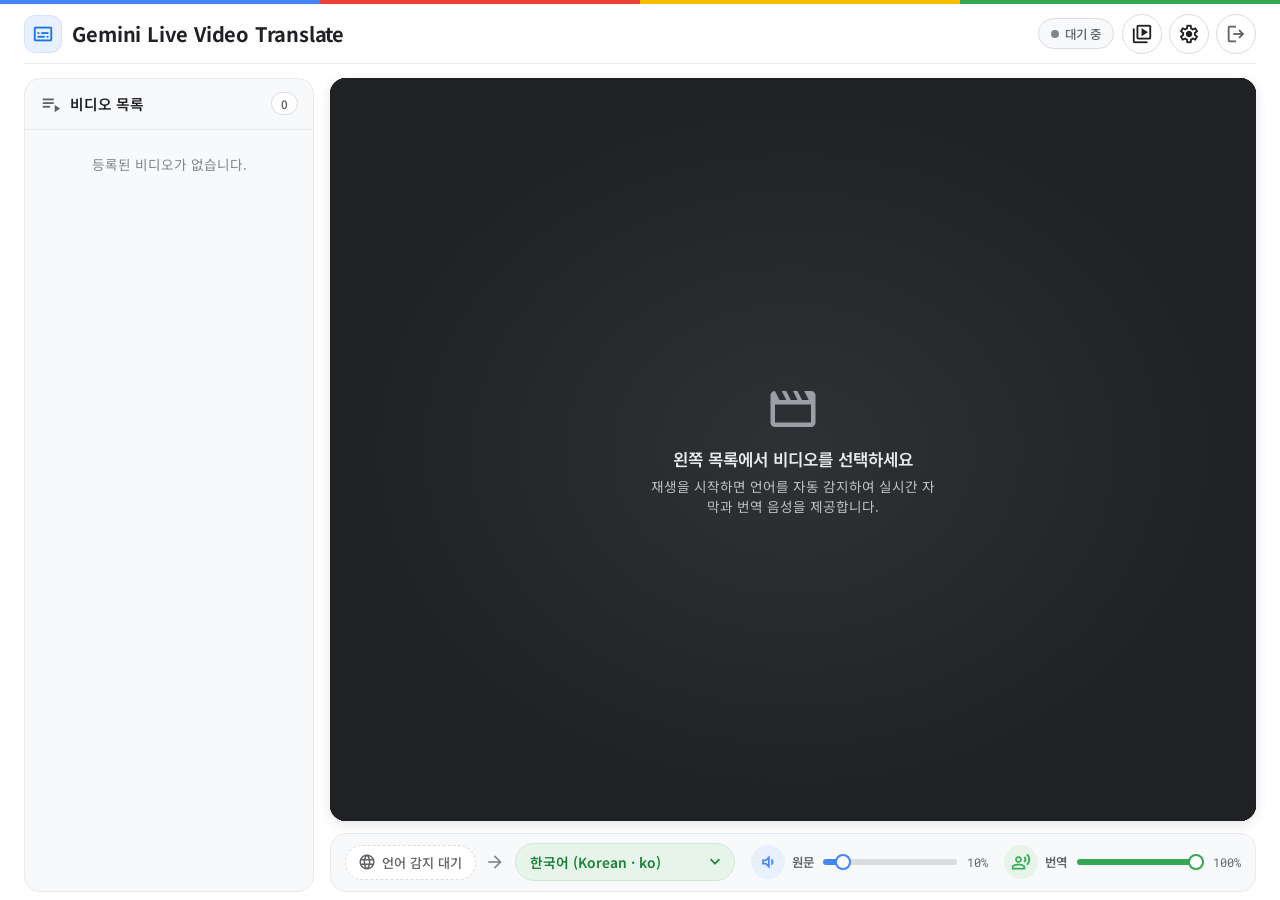
==== static/index.html @ e7ad3f2e "Transform into video live-translate app (GCS-backed media, subtitles overlay, dubbed audio) - Replac" ====
<!doctype html>
<html lang="ko">
<head>
  <meta charset="utf-8" />
  <meta name="viewport" content="width=device-width, initial-scale=1, viewport-fit=cover" />
  <meta name="theme-color" content="#ffffff" />
  <title>Gemini Live Video Translate</title>
  <link rel="preconnect" href="https://fonts.googleapis.com" />
  <link rel="preconnect" href="https://fonts.gstatic.com" crossorigin />
  <link href="https://fonts.googleapis.com/css2?family=Google+Sans:wght@400;500;700&family=Noto+Sans+KR:wght@400;500;600;700&family=Roboto+Mono:wght@400;500&display=swap" rel="stylesheet" />
  <link href="https://fonts.googleapis.com/css2?family=Material+Symbols+Outlined:opsz,wght,FILL,GRAD@20..48,400,0..1,0" rel="stylesheet" />
  <link rel="stylesheet" href="/static/styles.css?v=20261014a" />
</head>
<body>
  <!-- Google 4-Color Signature Top Bar -->
  <div class="google-color-bar" aria-hidden="true">
    <span class="g-blue"></span>
    <span class="g-red"></span>
    <span class="g-yellow"></span>
    <span class="g-green"></span>
  </div>

  <div class="app-shell">
    <!-- Header -->
    <header class="app-header">
      <div class="brand-group">
        <div class="brand-logo" aria-hidden="true">
          <span class="material-symbols-outlined">subtitles</span>
        </div>
        <h1 class="brand-heading">Gemini Live Video Translate</h1>
      </div>

      <div class="header-actions">
        <div class="session-status-pill" id="sessionStatusPill" data-state="idle">
          <span class="status-dot"></span>
          <span id="sessionStatusText">대기 중</span>
        </div>

        <button type="button" class="btn btn-icon-only" id="btnToggleSidebar" title="비디오 목록 열기/닫기" aria-label="비디오 목록 열기/닫기" aria-expanded="true">
          <span class="material-symbols-outlined">video_library</span>
        </button>

        <button type="button" class="btn btn-icon-only" id="btnOpenSettings" title="설정" aria-label="설정">
          <span class="material-symbols-outlined">settings</span>
        </button>

        <button type="button" class="btn btn-icon-only btn-logout" id="btnLogout" title="로그아웃" aria-label="로그아웃">
          <span class="material-symbols-outlined">logout</span>
        </button>
      </div>
    </header>

    <!-- Main: Sidebar (video list) + Stage (player + controls) -->
    <div class="workspace" id="workspace">
      <aside class="video-sidebar" id="videoSidebar" aria-label="비디오 목록">
        <div class="sidebar-header">
          <span class="material-symbols-outlined">playlist_play</span>
          <h2>비디오 목록</h2>
          <span class="count-badge" id="videoCountBadge">0</span>
        </div>
        <ul class="video-list" id="videoList" role="listbox" aria-label="비디오 선택"></ul>
      </aside>

      <main class="stage">
        <!-- Player -->
        <section class="player-wrap" id="playerWrap" aria-label="비디오 플레이어">
          <video id="videoPlayer" class="video-player" controls playsinline preload="metadata"></video>

          <!-- Subtitle overlay (inside the wrapper so it is visible in fullscreen too) -->
          <div class="subtitle-overlay" id="subtitleOverlay" data-size="md" aria-live="polite">
            <div class="subtitle-source" id="subtitleSource" hidden></div>
            <div class="subtitle-target" id="subtitleTarget"></div>
          </div>

          <!-- Empty state -->
          <div class="player-empty" id="playerEmpty">
            <span class="material-symbols-outlined">movie</span>
            <p class="empty-title">왼쪽 목록에서 비디오를 선택하세요</p>
            <p class="empty-desc">재생을 시작하면 언어를 자동 감지하여 실시간 자막과 번역 음성을 제공합니다.</p>
          </div>
        </section>

        <!-- Control bar -->
        <section class="control-bar" aria-label="번역 및 오디오 제어">
          <div class="control-group lang-group">
            <div class="detected-lang" id="detectedLang" title="감지된 원문 언어">
              <span class="material-symbols-outlined">language</span>
              <span id="detectedLangText">언어 감지 대기</span>
            </div>
            <span class="material-symbols-outlined arrow-icon" aria-hidden="true">arrow_forward</span>
            <div class="select-wrap">
              <select id="targetLangSelect" class="lang-select" aria-label="Target Language"></select>
              <span class="material-symbols-outlined select-chevron" aria-hidden="true">expand_more</span>
            </div>
          </div>

          <div class="control-group volume-group">
            <label class="volume-control" for="sourceVolume">
              <button type="button" class="mute-btn" id="btnMuteSource" title="원문 음소거" aria-label="원문 음소거">
                <span class="material-symbols-outlined" id="sourceVolIcon">volume_down</span>
              </button>
              <span class="volume-label">원문</span>
              <input type="range" id="sourceVolume" min="0" max="100" step="1" value="10" aria-label="원문 볼륨" />
              <span class="volume-value" id="sourceVolumeValue">10%</span>
            </label>

            <label class="volume-control target" for="targetVolume">
              <button type="button" class="mute-btn" id="btnMuteTarget" title="번역 음성 음소거" aria-label="번역 음성 음소거">
                <span class="material-symbols-outlined" id="targetVolIcon">record_voice_over</span>
              </button>
              <span class="volume-label">번역</span>
              <input type="range" id="targetVolume" min="0" max="100" step="1" value="100" aria-label="번역 음성 볼륨" />
              <span class="volume-value" id="targetVolumeValue">100%</span>
            </label>
          </div>
        </section>
      </main>
    </div>
  </div>

  <!-- Settings Modal -->
  <div class="modal-backdrop" id="settingsModal" hidden>
    <div class="modal" role="dialog" aria-modal="true" aria-labelledby="settingsTitle">
      <div class="modal-header">
        <h2 id="settingsTitle"><span class="material-symbols-outlined">tune</span> 설정</h2>
        <button type="button" class="btn btn-icon-only" id="btnCloseSettings" aria-label="닫기">
          <span class="material-symbols-outlined">close</span>
        </button>
      </div>

      <div class="modal-body">
        <div class="setting-row">
          <div class="setting-text">
            <span class="setting-title">번역 음성</span>
            <span class="setting-desc" id="voiceDesc">원 화자의 목소리를 따라 번역 음성을 생성합니다.</span>
          </div>
          <div class="select-wrap compact">
            <select id="voiceSelect" aria-label="번역 음성 선택"></select>
            <span class="material-symbols-outlined select-chevron" aria-hidden="true">expand_more</span>
          </div>
        </div>
        <p class="setting-note" id="voiceNote">
          <span class="material-symbols-outlined">info</span>
          이 모델은 기본적으로 원 화자의 음성을 복제합니다. 프리셋을 선택하면 음높이·음색이 일부 달라지지만, 완전히 다른 목소리로 바뀌지는 않을 수 있습니다.
        </p>

        <div class="setting-row">
          <div class="setting-text">
            <span class="setting-title">자동 더킹</span>
            <span class="setting-desc">번역 음성이 재생되는 동안 원문 볼륨을 절반으로 낮춥니다.</span>
          </div>
          <label class="switch">
            <input type="checkbox" id="autoDuckToggle" />
            <span class="slider"></span>
          </label>
        </div>

        <div class="setting-row">
          <div class="setting-text">
            <span class="setting-title">원문 동시 표시</span>
            <span class="setting-desc">번역 자막 위에 인식된 원문 텍스트를 작은 글씨로 함께 표시합니다.</span>
          </div>
          <label class="switch">
            <input type="checkbox" id="showSourceToggle" />
            <span class="slider"></span>
          </label>
        </div>

        <div class="setting-row">
          <div class="setting-text">
            <span class="setting-title">자막 크기</span>
            <span class="setting-desc">플레이어 위에 표시되는 자막의 글자 크기</span>
          </div>
          <div class="segmented" role="radiogroup" aria-label="자막 크기">
            <button type="button" class="seg-btn" data-size="sm">소</button>
            <button type="button" class="seg-btn is-active" data-size="md">중</button>
            <button type="button" class="seg-btn" data-size="lg">대</button>
          </div>
        </div>

        <div class="setting-row">
          <div class="setting-text">
            <span class="setting-title">타겟 언어 음성 그대로 전달</span>
            <span class="setting-desc">원문이 이미 타겟 언어인 구간은 번역 대신 원문 그대로 음성/자막을 생성합니다 (echo_target_language).</span>
          </div>
          <label class="switch">
            <input type="checkbox" id="echoToggle" checked />
            <span class="slider"></span>
          </label>
        </div>
      </div>

      <div class="modal-footer">
        <span class="model-tag" id="modelTag">gemini-3.5-live-translate-preview</span>
        <button type="button" class="btn btn-tonal" id="btnDoneSettings">완료</button>
      </div>
    </div>
  </div>

  <!-- Floating Toast Snackbar -->
  <div id="toastMessage" class="toast-snackbar" role="status" aria-live="polite" hidden></div>

  <script src="/static/app.js?v=20261014a" defer></script>
</body>
</html>
---- static/styles.css ----
:root {
  /* Official Google 4-Color Palette on Pure White Background */
  --bg-white: #ffffff;
  --bg-subtle: #f8f9fa;
  --surface-card: #ffffff;

  --g-blue: #4285f4;
  --g-blue-dark: #1a73e8;
  --g-blue-soft: #e8f0fe;
  --g-blue-border: #d2e3fc;

  --g-red: #ea4335;
  --g-red-dark: #d93025;
  --g-red-soft: #fce8e6;
  --g-red-border: #fad2cf;

  --g-yellow: #fbbc05;
  --g-yellow-dark: #b06000;
  --g-yellow-soft: #fef7e0;
  --g-yellow-border: #feefc3;

  --g-green: #34a853;
  --g-green-dark: #188038;
  --g-green-soft: #e6f4ea;
  --g-green-border: #ceead6;

  --text-primary: #202124;
  --text-secondary: #5f6368;
  --text-muted: #80868b;
  --border-light: #dadce0;
  --border-subtle: #e8eaed;

  --radius-sm: 8px;
  --radius-md: 12px;
  --radius-lg: 16px;
  --radius-pill: 9999px;

  --shadow-xs: 0 1px 2px rgba(60, 64, 67, 0.08);
  --shadow-sm: 0 1px 3px rgba(60, 64, 67, 0.12), 0 1px 2px rgba(60, 64, 67, 0.08);
  --shadow-md: 0 4px 12px rgba(60, 64, 67, 0.14);
  --shadow-lg: 0 12px 32px rgba(60, 64, 67, 0.22);

  --font-sans: 'Google Sans', 'Noto Sans KR', -apple-system, BlinkMacSystemFont, sans-serif;
  --font-mono: 'Roboto Mono', monospace;

  --sidebar-width: 290px;
}

*,
*::before,
*::after {
  box-sizing: border-box;
}

html,
body {
  margin: 0;
  padding: 0;
  inline-size: 100%;
  block-size: 100dvh;
  background-color: var(--bg-white);
  color: var(--text-primary);
  font-family: var(--font-sans);
  -webkit-font-smoothing: antialiased;
  -webkit-text-size-adjust: 100%;
  overscroll-behavior: none;
  overflow: clip;
}

button,
select,
input {
  font-family: inherit;
  touch-action: manipulation;
  -webkit-tap-highlight-color: transparent;
}

button {
  user-select: none;
  -webkit-user-select: none;
  cursor: pointer;
}

[hidden] {
  display: none !important;
}

.material-symbols-outlined {
  font-variation-settings: 'FILL' 0, 'wght' 400, 'GRAD' 0, 'opsz' 24;
  font-size: 22px;
  line-height: 1;
}

/* Google 4-Color Top Accent Strip */
.google-color-bar {
  display: grid;
  grid-template-columns: repeat(4, 1fr);
  block-size: 4px;
  inline-size: 100%;
}
.google-color-bar .g-blue { background: var(--g-blue); }
.google-color-bar .g-red { background: var(--g-red); }
.google-color-bar .g-yellow { background: var(--g-yellow); }
.google-color-bar .g-green { background: var(--g-green); }

/* ------------------------------------------------------------------------ */
/* Shell                                                                     */
/* ------------------------------------------------------------------------ */

.app-shell {
  display: grid;
  grid-template-rows: auto minmax(0, 1fr);
  inline-size: 100%;
  block-size: calc(100dvh - 4px);
  max-inline-size: 1600px;
  margin-inline: auto;
  padding-block-start: env(safe-area-inset-top, 0px);
  padding-block-end: max(0.5rem, env(safe-area-inset-bottom, 0px));
  padding-inline-start: max(clamp(0.75rem, 2vw, 1.5rem), env(safe-area-inset-left, 0px));
  padding-inline-end: max(clamp(0.75rem, 2vw, 1.5rem), env(safe-area-inset-right, 0px));
  background-color: var(--bg-white);
}

/* Header */
.app-header {
  display: flex;
  align-items: center;
  justify-content: space-between;
  gap: 0.75rem;
  padding-block: 0.6rem;
  border-block-end: 1px solid var(--border-subtle);
}

.brand-group {
  display: flex;
  align-items: center;
  gap: 0.65rem;
  min-inline-size: 0;
}

.brand-logo {
  display: grid;
  place-items: center;
  inline-size: 38px;
  block-size: 38px;
  border-radius: 11px;
  background: var(--g-blue-soft);
  color: var(--g-blue-dark);
  border: 1px solid var(--g-blue-border);
  flex-shrink: 0;
}

.brand-heading {
  margin: 0;
  font-size: clamp(1rem, 2vw, 1.25rem);
  font-weight: 700;
  letter-spacing: -0.01em;
  white-space: nowrap;
  overflow: hidden;
  text-overflow: ellipsis;
}

.header-actions {
  display: flex;
  align-items: center;
  gap: 0.45rem;
  flex-shrink: 0;
}

/* Session Status Pill */
.session-status-pill {
  display: inline-flex;
  align-items: center;
  gap: 0.4rem;
  padding: 0.35rem 0.75rem;
  border-radius: var(--radius-pill);
  font-size: 0.78rem;
  font-weight: 500;
  background: var(--bg-subtle);
  color: var(--text-secondary);
  border: 1px solid var(--border-light);
  white-space: nowrap;
}
.status-dot {
  inline-size: 8px;
  block-size: 8px;
  border-radius: 50%;
  background: var(--text-muted);
  flex-shrink: 0;
}
.session-status-pill[data-state="connected"] {
  background: var(--g-green-soft);
  color: var(--g-green-dark);
  border-color: var(--g-green-border);
}
.session-status-pill[data-state="connected"] .status-dot {
  background: var(--g-green);
  box-shadow: 0 0 0 3px rgba(52, 168, 83, 0.2);
  animation: pulse-dot 1.6s ease-in-out infinite;
}
.session-status-pill[data-state="connecting"] {
  background: var(--g-yellow-soft);
  color: var(--g-yellow-dark);
  border-color: var(--g-yellow-border);
}
.session-status-pill[data-state="connecting"] .status-dot {
  background: var(--g-yellow);
  animation: pulse-dot 1s ease-in-out infinite;
}
.session-status-pill[data-state="error"] {
  background: var(--g-red-soft);
  color: var(--g-red-dark);
  border-color: var(--g-red-border);
}
.session-status-pill[data-state="error"] .status-dot { background: var(--g-red); }
.session-status-pill[data-state="done"] {
  background: var(--g-blue-soft);
  color: var(--g-blue-dark);
  border-color: var(--g-blue-border);
}
.session-status-pill[data-state="done"] .status-dot { background: var(--g-blue); }

@keyframes pulse-dot {
  0%, 100% { opacity: 1; transform: scale(1); }
  50% { opacity: 0.55; transform: scale(0.85); }
}

/* Buttons */
.btn {
  display: inline-flex;
  align-items: center;
  justify-content: center;
  gap: 0.4rem;
  padding: 0.5rem 0.9rem;
  border-radius: var(--radius-pill);
  border: 1px solid var(--border-light);
  background: var(--bg-white);
  color: var(--text-primary);
  font-size: 0.85rem;
  font-weight: 500;
  transition: background 0.15s ease, box-shadow 0.15s ease, border-color 0.15s ease;
}
.btn:hover { background: var(--bg-subtle); }
.btn:focus-visible { outline: 2px solid var(--g-blue); outline-offset: 2px; }
.btn-icon-only {
  inline-size: 40px;
  block-size: 40px;
  padding: 0;
  border-radius: 50%;
}
.btn-tonal {
  background: var(--g-blue-soft);
  color: var(--g-blue-dark);
  border-color: var(--g-blue-border);
}
.btn-tonal:hover { background: #d9e7fd; }
.btn-logout { color: var(--text-secondary); }
.btn-logout:hover { color: var(--g-red-dark); background: var(--g-red-soft); border-color: var(--g-red-border); }

/* ------------------------------------------------------------------------ */
/* Workspace: Sidebar + Stage                                                */
/* ------------------------------------------------------------------------ */

.workspace {
  display: grid;
  grid-template-columns: var(--sidebar-width) minmax(0, 1fr);
  gap: 1rem;
  min-block-size: 0;
  padding-block-start: 0.85rem;
  transition: grid-template-columns 0.2s ease;
}
.workspace.sidebar-collapsed {
  grid-template-columns: 0 minmax(0, 1fr);
  gap: 0;
}
.workspace.sidebar-collapsed .video-sidebar {
  opacity: 0;
  pointer-events: none;
}

/* Sidebar */
.video-sidebar {
  display: flex;
  flex-direction: column;
  min-block-size: 0;
  min-inline-size: 0;
  overflow: hidden;
  border: 1px solid var(--border-subtle);
  border-radius: var(--radius-lg);
  background: var(--bg-subtle);
  transition: opacity 0.15s ease;
}
.sidebar-header {
  display: flex;
  align-items: center;
  gap: 0.5rem;
  padding: 0.85rem 0.95rem;
  border-block-end: 1px solid var(--border-subtle);
  color: var(--text-secondary);
}
.sidebar-header h2 {
  margin: 0;
  font-size: 0.92rem;
  font-weight: 600;
  color: var(--text-primary);
  flex: 1;
}
.count-badge {
  font-size: 0.72rem;
  font-weight: 600;
  padding: 0.15rem 0.55rem;
  border-radius: var(--radius-pill);
  background: var(--bg-white);
  border: 1px solid var(--border-light);
  color: var(--text-secondary);
}
.video-list {
  list-style: none;
  margin: 0;
  padding: 0.5rem;
  overflow-y: auto;
  flex: 1;
  display: flex;
  flex-direction: column;
  gap: 0.35rem;
}
.video-item {
  display: flex;
  align-items: center;
  gap: 0.7rem;
  padding: 0.55rem;
  border-radius: var(--radius-md);
  border: 1px solid transparent;
  background: var(--bg-white);
  box-shadow: var(--shadow-xs);
  cursor: pointer;
  transition: border-color 0.15s ease, background 0.15s ease, box-shadow 0.15s ease;
}
.video-item:hover { border-color: var(--border-light); box-shadow: var(--shadow-sm); }
.video-item:focus-visible { outline: 2px solid var(--g-blue); outline-offset: 1px; }
.video-item.is-selected {
  border-color: var(--g-blue-border);
  background: var(--g-blue-soft);
}
.video-thumb {
  position: relative;
  display: grid;
  place-items: center;
  inline-size: 56px;
  block-size: 40px;
  border-radius: 8px;
  background: linear-gradient(135deg, #3c4043, #202124);
  color: #fff;
  flex-shrink: 0;
}
.thumb-index {
  position: absolute;
  inset-block-start: 3px;
  inset-inline-start: 5px;
  font-family: var(--font-mono);
  font-size: 0.62rem;
  opacity: 0.8;
}
.thumb-icon { font-size: 22px; }
.video-item.is-selected .video-thumb { background: linear-gradient(135deg, var(--g-blue-dark), var(--g-blue)); }
.video-meta {
  display: flex;
  flex-direction: column;
  min-inline-size: 0;
  gap: 0.1rem;
}
.video-title {
  font-size: 0.9rem;
  font-weight: 600;
  white-space: nowrap;
  overflow: hidden;
  text-overflow: ellipsis;
}
.video-sub {
  font-size: 0.74rem;
  color: var(--text-secondary);
  white-space: nowrap;
  overflow: hidden;
  text-overflow: ellipsis;
}
.video-item-empty {
  padding: 1rem;
  text-align: center;
  font-size: 0.85rem;
  color: var(--text-muted);
}
.sidebar-hint {
  margin: 0;
  padding: 0.65rem 0.95rem;
  font-size: 0.7rem;
  color: var(--text-muted);
  border-block-start: 1px solid var(--border-subtle);
}
.sidebar-hint code {
  font-family: var(--font-mono);
  font-size: 0.68rem;
  background: var(--bg-white);
  padding: 0 0.3rem;
  border-radius: 4px;
  border: 1px solid var(--border-subtle);
}

/* Stage */
.stage {
  display: grid;
  grid-template-rows: minmax(0, 1fr) auto;
  gap: 0.75rem;
  min-block-size: 0;
  min-inline-size: 0;
}

/* Player */
.player-wrap {
  position: relative;
  display: grid;
  place-items: center;
  min-block-size: 0;
  background: #000;
  border-radius: var(--radius-lg);
  overflow: hidden;
  box-shadow: var(--shadow-md);
}
.video-player {
  inline-size: 100%;
  block-size: 100%;
  max-block-size: 100%;
  object-fit: contain;
  background: #000;
  display: block;
}
.player-wrap:fullscreen .video-player,
.player-wrap:-webkit-full-screen .video-player {
  border-radius: 0;
}

.player-empty {
  position: absolute;
  inset: 0;
  display: grid;
  place-content: center;
  justify-items: center;
  gap: 0.35rem;
  text-align: center;
  color: #e8eaed;
  background: radial-gradient(ellipse at center, #303134 0%, #202124 70%);
  padding: 1rem;
}
.player-empty .material-symbols-outlined { font-size: 54px; color: #9aa0a6; margin-block-end: 0.3rem; }
.player-empty .empty-title { margin: 0; font-size: 1.05rem; font-weight: 600; }
.player-empty .empty-desc { margin: 0; font-size: 0.85rem; color: #bdc1c6; max-inline-size: 36ch; }

/* Subtitle overlay */
.subtitle-overlay {
  position: absolute;
  inset-inline: 0;
  inset-block-end: clamp(3.2rem, 9%, 5.5rem);
  display: flex;
  flex-direction: column;
  align-items: center;
  gap: 0.3rem;
  padding-inline: 5%;
  pointer-events: none;
  opacity: 0;
  transition: opacity 0.2s ease;
  z-index: 2;
}
.subtitle-overlay.is-visible { opacity: 1; }

.subtitle-source,
.subtitle-target {
  max-inline-size: 90%;
  text-align: center;
  color: #fff;
  background: rgba(0, 0, 0, 0.62);
  border-radius: 8px;
  text-shadow: 0 1px 2px rgba(0, 0, 0, 0.8);
  word-break: keep-all;
  overflow-wrap: anywhere;
  line-height: 1.38;
  padding: 0.28em 0.65em;
  backdrop-filter: blur(2px);
}
.subtitle-source {
  font-size: 0.78em;
  color: #dadce0;
  background: rgba(0, 0, 0, 0.5);
  max-inline-size: 85%;
  white-space: nowrap;
  overflow: hidden;
  text-overflow: ellipsis;
}
.subtitle-target {
  font-weight: 600;
  letter-spacing: 0.005em;
  overflow: hidden;
}
.subtitle-target .sub-line {
  display: block;
}
.subtitle-target .sub-line.is-active {
  color: #fff;
}
.subtitle-target .sub-line:not(.is-active) {
  color: #e8eaed;
}
.subtitle-target:empty { display: none; }

.subtitle-overlay[data-size="sm"] { font-size: clamp(0.85rem, 1.6vw, 1.15rem); }
.subtitle-overlay[data-size="md"] { font-size: clamp(1rem, 2.1vw, 1.5rem); }
.subtitle-overlay[data-size="lg"] { font-size: clamp(1.2rem, 2.8vw, 1.95rem); }
.player-wrap:fullscreen .subtitle-overlay[data-size="sm"],
.player-wrap:-webkit-full-screen .subtitle-overlay[data-size="sm"] { font-size: clamp(1.1rem, 1.9vw, 1.6rem); }
.player-wrap:fullscreen .subtitle-overlay[data-size="md"],
.player-wrap:-webkit-full-screen .subtitle-overlay[data-size="md"] { font-size: clamp(1.4rem, 2.5vw, 2.2rem); }
.player-wrap:fullscreen .subtitle-overlay[data-size="lg"],
.player-wrap:-webkit-full-screen .subtitle-overlay[data-size="lg"] { font-size: clamp(1.7rem, 3.2vw, 2.8rem); }

/* ------------------------------------------------------------------------ */
/* Control bar                                                               */
/* ------------------------------------------------------------------------ */

.control-bar {
  display: flex;
  flex-wrap: wrap;
  align-items: center;
  justify-content: space-between;
  gap: 0.75rem 1rem;
  padding: 0.6rem 0.85rem;
  border: 1px solid var(--border-subtle);
  border-radius: var(--radius-lg);
  background: var(--bg-subtle);
}
.control-group {
  display: flex;
  align-items: center;
  gap: 0.6rem;
  min-inline-size: 0;
}
.lang-group { flex: 1 1 320px; }
.volume-group { flex: 1 1 420px; justify-content: flex-end; gap: 1rem; }

.detected-lang {
  display: inline-flex;
  align-items: center;
  gap: 0.35rem;
  padding: 0.45rem 0.8rem;
  border-radius: var(--radius-pill);
  font-size: 0.82rem;
  font-weight: 500;
  color: var(--text-secondary);
  background: var(--bg-white);
  border: 1px dashed var(--border-light);
  white-space: nowrap;
}
.detected-lang .material-symbols-outlined { font-size: 18px; }
.detected-lang.is-detected {
  color: var(--g-blue-dark);
  background: var(--g-blue-soft);
  border: 1px solid var(--g-blue-border);
}
.arrow-icon { color: var(--text-muted); font-size: 20px; }

.select-wrap {
  position: relative;
  display: inline-flex;
  align-items: center;
  min-inline-size: 0;
  flex: 1;
}
.select-wrap select {
  appearance: none;
  -webkit-appearance: none;
  inline-size: 100%;
  min-inline-size: 170px;
  padding: 0.5rem 2.1rem 0.5rem 0.85rem;
  border-radius: var(--radius-pill);
  border: 1px solid var(--g-green-border);
  background: var(--g-green-soft);
  color: var(--g-green-dark);
  font-size: 0.86rem;
  font-weight: 600;
  cursor: pointer;
  text-overflow: ellipsis;
}
.select-wrap select:focus-visible { outline: 2px solid var(--g-green); outline-offset: 2px; }
.select-wrap .select-chevron {
  position: absolute;
  inset-inline-end: 0.6rem;
  pointer-events: none;
  color: var(--g-green-dark);
  font-size: 20px;
}
.select-wrap.compact select {
  min-inline-size: 190px;
  border-color: var(--border-light);
  background: var(--bg-white);
  color: var(--text-primary);
  font-weight: 500;
}
.select-wrap.compact .select-chevron { color: var(--text-secondary); }

/* Volume controls */
.volume-control {
  display: inline-flex;
  align-items: center;
  gap: 0.45rem;
  min-inline-size: 0;
  flex: 1 1 190px;
  --accent: var(--g-blue);
  --accent-soft: var(--g-blue-soft);
}
.volume-control.target {
  --accent: var(--g-green);
  --accent-soft: var(--g-green-soft);
}
.mute-btn {
  display: grid;
  place-items: center;
  inline-size: 34px;
  block-size: 34px;
  border-radius: 50%;
  border: 1px solid transparent;
  background: var(--accent-soft);
  color: var(--accent);
  flex-shrink: 0;
  transition: background 0.15s ease, color 0.15s ease;
}
.mute-btn .material-symbols-outlined { font-size: 20px; }
.mute-btn.is-muted { background: var(--g-red-soft); color: var(--g-red-dark); }
.volume-label {
  font-size: 0.78rem;
  font-weight: 600;
  color: var(--text-secondary);
  white-space: nowrap;
}
.volume-value {
  font-family: var(--font-mono);
  font-size: 0.74rem;
  color: var(--text-secondary);
  min-inline-size: 3.2ch;
  text-align: end;
}
.volume-control input[type="range"] {
  --pct: 50%;
  appearance: none;
  -webkit-appearance: none;
  flex: 1;
  min-inline-size: 70px;
  block-size: 6px;
  border-radius: var(--radius-pill);
  background: linear-gradient(to right, var(--accent) 0 var(--pct), var(--border-light) var(--pct) 100%);
  outline: none;
  cursor: pointer;
}
.volume-control input[type="range"]::-webkit-slider-thumb {
  appearance: none;
  -webkit-appearance: none;
  inline-size: 16px;
  block-size: 16px;
  border-radius: 50%;
  background: var(--bg-white);
  border: 2px solid var(--accent);
  box-shadow: var(--shadow-xs);
}
.volume-control input[type="range"]::-moz-range-thumb {
  inline-size: 16px;
  block-size: 16px;
  border-radius: 50%;
  background: var(--bg-white);
  border: 2px solid var(--accent);
}
.volume-control input[type="range"]:focus-visible { outline: 2px solid var(--accent); outline-offset: 3px; }

/* ------------------------------------------------------------------------ */
/* Settings modal                                                            */
/* ------------------------------------------------------------------------ */

.modal-backdrop {
  position: fixed;
  inset: 0;
  display: grid;
  place-items: center;
  padding: 1rem;
  background: rgba(32, 33, 36, 0.45);
  opacity: 0;
  transition: opacity 0.18s ease;
  z-index: 50;
}
.modal-backdrop.is-open { opacity: 1; }
.modal {
  inline-size: min(560px, 100%);
  max-block-size: min(90dvh, 720px);
  display: flex;
  flex-direction: column;
  background: var(--bg-white);
  border-radius: var(--radius-lg);
  box-shadow: var(--shadow-lg);
  transform: translateY(8px) scale(0.98);
  transition: transform 0.18s ease;
  overflow: hidden;
}
.modal-backdrop.is-open .modal { transform: none; }
.modal-header {
  display: flex;
  align-items: center;
  justify-content: space-between;
  padding: 0.9rem 1rem 0.9rem 1.25rem;
  border-block-end: 1px solid var(--border-subtle);
}
.modal-header h2 {
  display: flex;
  align-items: center;
  gap: 0.4rem;
  margin: 0;
  font-size: 1.05rem;
  font-weight: 700;
}
.modal-body {
  padding: 0.5rem 1.25rem;
  overflow-y: auto;
}
.setting-row {
  display: flex;
  align-items: center;
  justify-content: space-between;
  gap: 1rem;
  padding: 0.9rem 0;
  border-block-end: 1px solid var(--border-subtle);
}
.setting-row:last-child { border-block-end: 0; }
.setting-text { display: flex; flex-direction: column; gap: 0.15rem; min-inline-size: 0; }
.setting-title { font-size: 0.92rem; font-weight: 600; }
.setting-desc { font-size: 0.76rem; color: var(--text-secondary); }
.setting-note {
  display: flex;
  gap: 0.4rem;
  align-items: flex-start;
  margin: 0 0 0.5rem;
  padding: 0.6rem 0.75rem;
  border-radius: var(--radius-sm);
  background: var(--g-yellow-soft);
  border: 1px solid var(--g-yellow-border);
  color: var(--g-yellow-dark);
  font-size: 0.74rem;
  line-height: 1.4;
}
.setting-note .material-symbols-outlined { font-size: 18px; flex-shrink: 0; }
.modal-footer {
  display: flex;
  align-items: center;
  justify-content: space-between;
  gap: 0.5rem;
  padding: 0.75rem 1.25rem;
  border-block-start: 1px solid var(--border-subtle);
  background: var(--bg-subtle);
}
.model-tag {
  font-family: var(--font-mono);
  font-size: 0.7rem;
  color: var(--text-muted);
  overflow: hidden;
  text-overflow: ellipsis;
  white-space: nowrap;
}

/* Switch */
.switch {
  position: relative;
  display: inline-block;
  inline-size: 44px;
  block-size: 24px;
  flex-shrink: 0;
}
.switch input { opacity: 0; inline-size: 0; block-size: 0; }
.switch .slider {
  position: absolute;
  inset: 0;
  border-radius: var(--radius-pill);
  background: var(--border-light);
  transition: background 0.15s ease;
}
.switch .slider::before {
  content: "";
  position: absolute;
  inset-block-start: 3px;
  inset-inline-start: 3px;
  inline-size: 18px;
  block-size: 18px;
  border-radius: 50%;
  background: #fff;
  box-shadow: var(--shadow-xs);
  transition: transform 0.15s ease;
}
.switch input:checked + .slider { background: var(--g-blue); }
.switch input:checked + .slider::before { transform: translateX(20px); }
.switch input:focus-visible + .slider { outline: 2px solid var(--g-blue); outline-offset: 2px; }

/* Segmented control */
.segmented {
  display: inline-flex;
  border: 1px solid var(--border-light);
  border-radius: var(--radius-pill);
  overflow: hidden;
  flex-shrink: 0;
}
.seg-btn {
  padding: 0.4rem 0.9rem;
  border: 0;
  background: var(--bg-white);
  color: var(--text-secondary);
  font-size: 0.82rem;
  font-weight: 600;
}
.seg-btn + .seg-btn { border-inline-start: 1px solid var(--border-light); }
.seg-btn.is-active { background: var(--g-blue-soft); color: var(--g-blue-dark); }

/* ------------------------------------------------------------------------ */
/* Toast                                                                     */
/* ------------------------------------------------------------------------ */

.toast-snackbar {
  position: fixed;
  inset-inline: 0;
  inset-block-end: calc(1.25rem + env(safe-area-inset-bottom, 0px));
  margin-inline: auto;
  inline-size: fit-content;
  max-inline-size: min(92vw, 520px);
  padding: 0.7rem 1.1rem;
  border-radius: var(--radius-md);
  background: #323639;
  color: #fff;
  font-size: 0.86rem;
  box-shadow: var(--shadow-md);
  opacity: 0;
  transform: translateY(8px);
  transition: opacity 0.2s ease, transform 0.2s ease;
  z-index: 60;
}
.toast-snackbar.is-visible { opacity: 1; transform: none; }

/* ------------------------------------------------------------------------ */
/* Responsive                                                                */
/* ------------------------------------------------------------------------ */

@media (max-width: 900px) {
  .workspace {
    grid-template-columns: minmax(0, 1fr);
    grid-template-rows: auto minmax(0, 1fr);
    gap: 0.6rem;
  }
  .workspace.sidebar-collapsed {
    grid-template-columns: minmax(0, 1fr);
    grid-template-rows: 0 minmax(0, 1fr);
  }
  .video-sidebar {
    max-block-size: 36dvh;
  }
  .workspace.sidebar-collapsed .video-sidebar {
    max-block-size: 0;
    border: 0;
  }
  .sidebar-hint { display: none; }
  .brand-heading { font-size: 0.95rem; }
  .session-status-pill { font-size: 0.72rem; padding: 0.3rem 0.6rem; }
  .control-bar { padding: 0.55rem 0.65rem; gap: 0.6rem; }
  .lang-group, .volume-group { flex: 1 1 100%; }
  .volume-group { justify-content: space-between; gap: 0.6rem; }
  .volume-control { flex: 1 1 45%; }
  .volume-label { display: none; }
  .select-wrap select { min-inline-size: 120px; }
}

@media (max-width: 520px) {
  .app-shell { padding-inline: 0.5rem; }
  .brand-heading { display: none; }
  .detected-lang span:last-child { max-inline-size: 11ch; overflow: hidden; text-overflow: ellipsis; }
  .volume-value { display: none; }
  .setting-row { flex-direction: column; align-items: flex-start; gap: 0.6rem; }
  .select-wrap.compact { inline-size: 100%; }
}

/* ------------------------------------------------------------------------ */
/* Login page                                                                */
/* ------------------------------------------------------------------------ */

.login-body {
  display: grid;
  grid-template-rows: 4px minmax(0, 1fr);
  background:
    radial-gradient(900px 500px at 10% -10%, var(--g-blue-soft) 0%, transparent 60%),
    radial-gradient(700px 420px at 100% 110%, var(--g-green-soft) 0%, transparent 60%),
    var(--bg-white);
}
.login-shell {
  display: grid;
  place-items: center;
  padding: 1.5rem;
  padding-block-end: max(1.5rem, env(safe-area-inset-bottom, 0px));
}
.login-card {
  inline-size: min(420px, 100%);
  display: flex;
  flex-direction: column;
  gap: 1.1rem;
  padding: 2rem 1.75rem 1.75rem;
  background: var(--surface-card);
  border: 1px solid var(--border-subtle);
  border-radius: var(--radius-lg);
  box-shadow: var(--shadow-md);
}
.login-brand { justify-content: center; }
.login-brand .brand-heading { font-size: 1.25rem; }
.login-desc {
  margin: 0;
  text-align: center;
  font-size: 0.9rem;
  color: var(--text-secondary);
}
.login-field {
  display: flex;
  flex-direction: column;
  gap: 0.4rem;
}
.login-label {
  font-size: 0.78rem;
  font-weight: 600;
  color: var(--text-secondary);
}
.login-input-wrap {
  position: relative;
  display: flex;
  align-items: center;
}
.login-input-icon {
  position: absolute;
  inset-inline-start: 0.85rem;
  color: var(--text-muted);
  font-size: 20px;
  pointer-events: none;
}
.login-input {
  inline-size: 100%;
  padding: 0.8rem 2.9rem 0.8rem 2.7rem;
  border-radius: var(--radius-md);
  border: 1px solid var(--border-light);
  background: var(--bg-white);
  color: var(--text-primary);
  font-size: 1rem;
  outline: none;
  transition: border-color 0.15s ease, box-shadow 0.15s ease;
}
.login-input::placeholder { color: var(--text-muted); }
.login-input:focus {
  border-color: var(--g-blue);
  box-shadow: 0 0 0 3px rgba(66, 133, 244, 0.18);
}
.login-input.is-invalid {
  border-color: var(--g-red);
  box-shadow: 0 0 0 3px rgba(234, 67, 53, 0.15);
}
.login-eye {
  position: absolute;
  inset-inline-end: 0.4rem;
  display: grid;
  place-items: center;
  inline-size: 34px;
  block-size: 34px;
  border: 0;
  border-radius: 50%;
  background: transparent;
  color: var(--text-secondary);
}
.login-eye:hover { background: var(--bg-subtle); }
.login-eye .material-symbols-outlined { font-size: 20px; }
.login-error {
  margin: -0.3rem 0 0;
  padding: 0.55rem 0.75rem;
  border-radius: var(--radius-sm);
  background: var(--g-red-soft);
  border: 1px solid var(--g-red-border);
  color: var(--g-red-dark);
  font-size: 0.8rem;
}
.login-submit {
  inline-size: 100%;
  padding: 0.8rem 1rem;
  border-radius: var(--radius-md);
  border: 0;
  background: var(--g-blue-dark);
  color: #fff;
  font-size: 0.95rem;
  font-weight: 600;
  box-shadow: var(--shadow-sm);
}
.login-submit:hover { background: #1765cc; }
.login-submit:disabled { opacity: 0.7; cursor: default; }
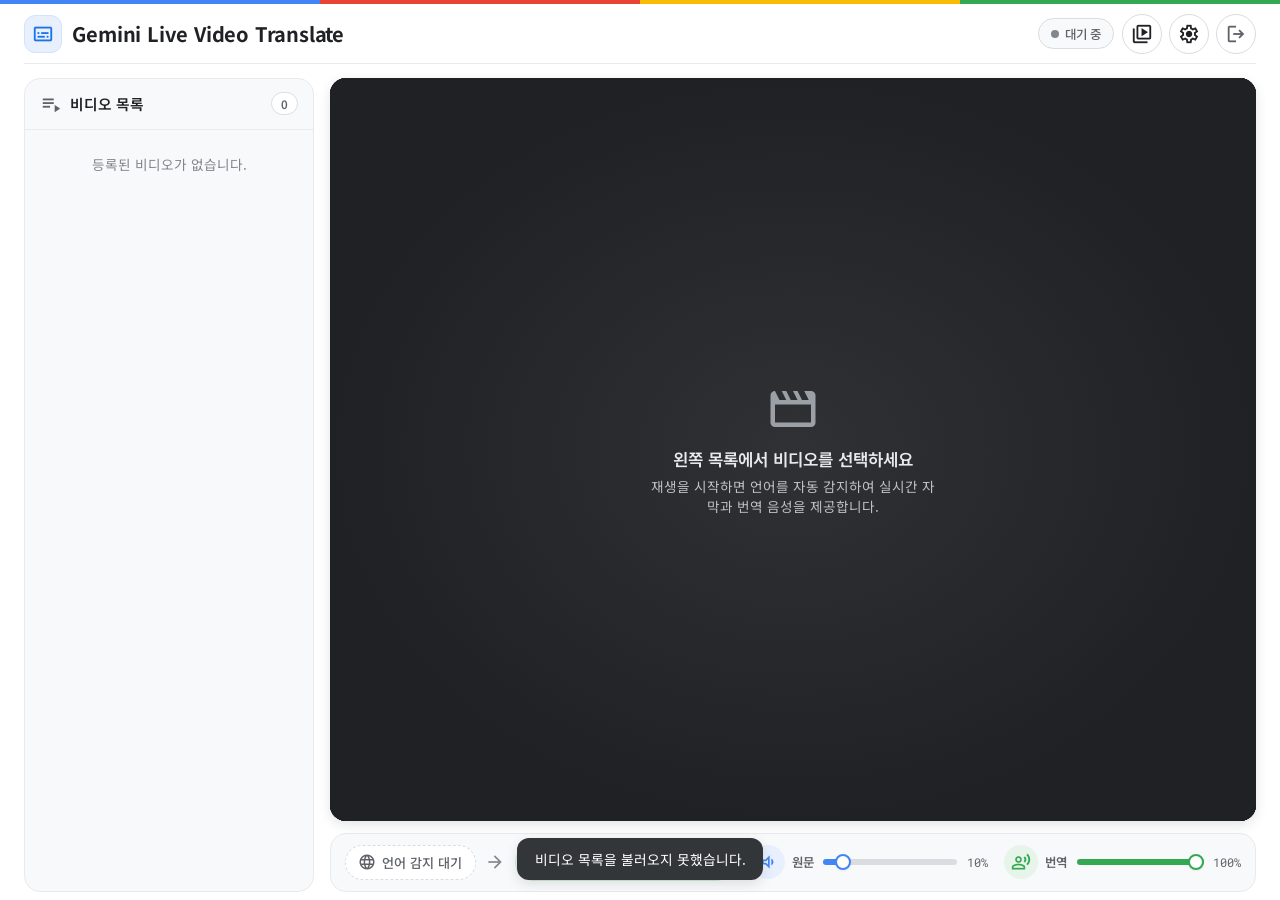
==== commit 34b4cb0c: "Add playout delay (lead feeder) to sync subtitles/dubbing with video - PLAYOUT_DELAY_SECONDS (.env, " ====
--- a/static/index.html
+++ b/static/index.html
@@ -72,6 +72,12 @@
             <div class="subtitle-target" id="subtitleTarget"></div>
           </div>
 
+          <!-- Lead hold: visible video waits PLAYOUT_DELAY seconds while audio is fed ahead -->
+          <div class="hold-overlay" id="holdOverlay" hidden aria-live="polite">
+            <span class="hold-spinner" aria-hidden="true"></span>
+            <span class="hold-text">번역 준비 중 <strong id="holdCountdown">2.0</strong>s</span>
+          </div>
+
           <!-- Empty state -->
           <div class="player-empty" id="playerEmpty">
             <span class="material-symbols-outlined">movie</span>
@@ -191,7 +197,7 @@
       </div>
 
       <div class="modal-footer">
-        <span class="model-tag" id="modelTag">gemini-3.5-live-translate-preview</span>
+        <span class="model-tag"><span id="modelTag">gemini-3.5-live-translate-preview</span> · <span id="playoutDelayTag"></span></span>
         <button type="button" class="btn btn-tonal" id="btnDoneSettings">완료</button>
       </div>
     </div>
--- a/static/styles.css
+++ b/static/styles.css
@@ -453,6 +453,36 @@
 .player-empty .material-symbols-outlined { font-size: 54px; color: #9aa0a6; margin-block-end: 0.3rem; }
 .player-empty .empty-title { margin: 0; font-size: 1.05rem; font-weight: 600; }
 .player-empty .empty-desc { margin: 0; font-size: 0.85rem; color: #bdc1c6; max-inline-size: 36ch; }
+
+/* Lead hold overlay */
+.hold-overlay {
+  position: absolute;
+  inset-inline-start: 50%;
+  inset-block-start: 50%;
+  transform: translate(-50%, -50%);
+  display: inline-flex;
+  align-items: center;
+  gap: 0.6rem;
+  padding: 0.7rem 1.1rem;
+  border-radius: var(--radius-pill);
+  background: rgba(0, 0, 0, 0.7);
+  color: #fff;
+  font-size: 0.95rem;
+  font-weight: 500;
+  z-index: 3;
+  pointer-events: none;
+  backdrop-filter: blur(3px);
+}
+.hold-overlay strong { font-family: var(--font-mono); font-weight: 600; }
+.hold-spinner {
+  inline-size: 18px;
+  block-size: 18px;
+  border-radius: 50%;
+  border: 2px solid rgba(255, 255, 255, 0.35);
+  border-block-start-color: #fff;
+  animation: hold-spin 0.8s linear infinite;
+}
+@keyframes hold-spin { to { transform: rotate(360deg); } }
 
 /* Subtitle overlay */
 .subtitle-overlay {
